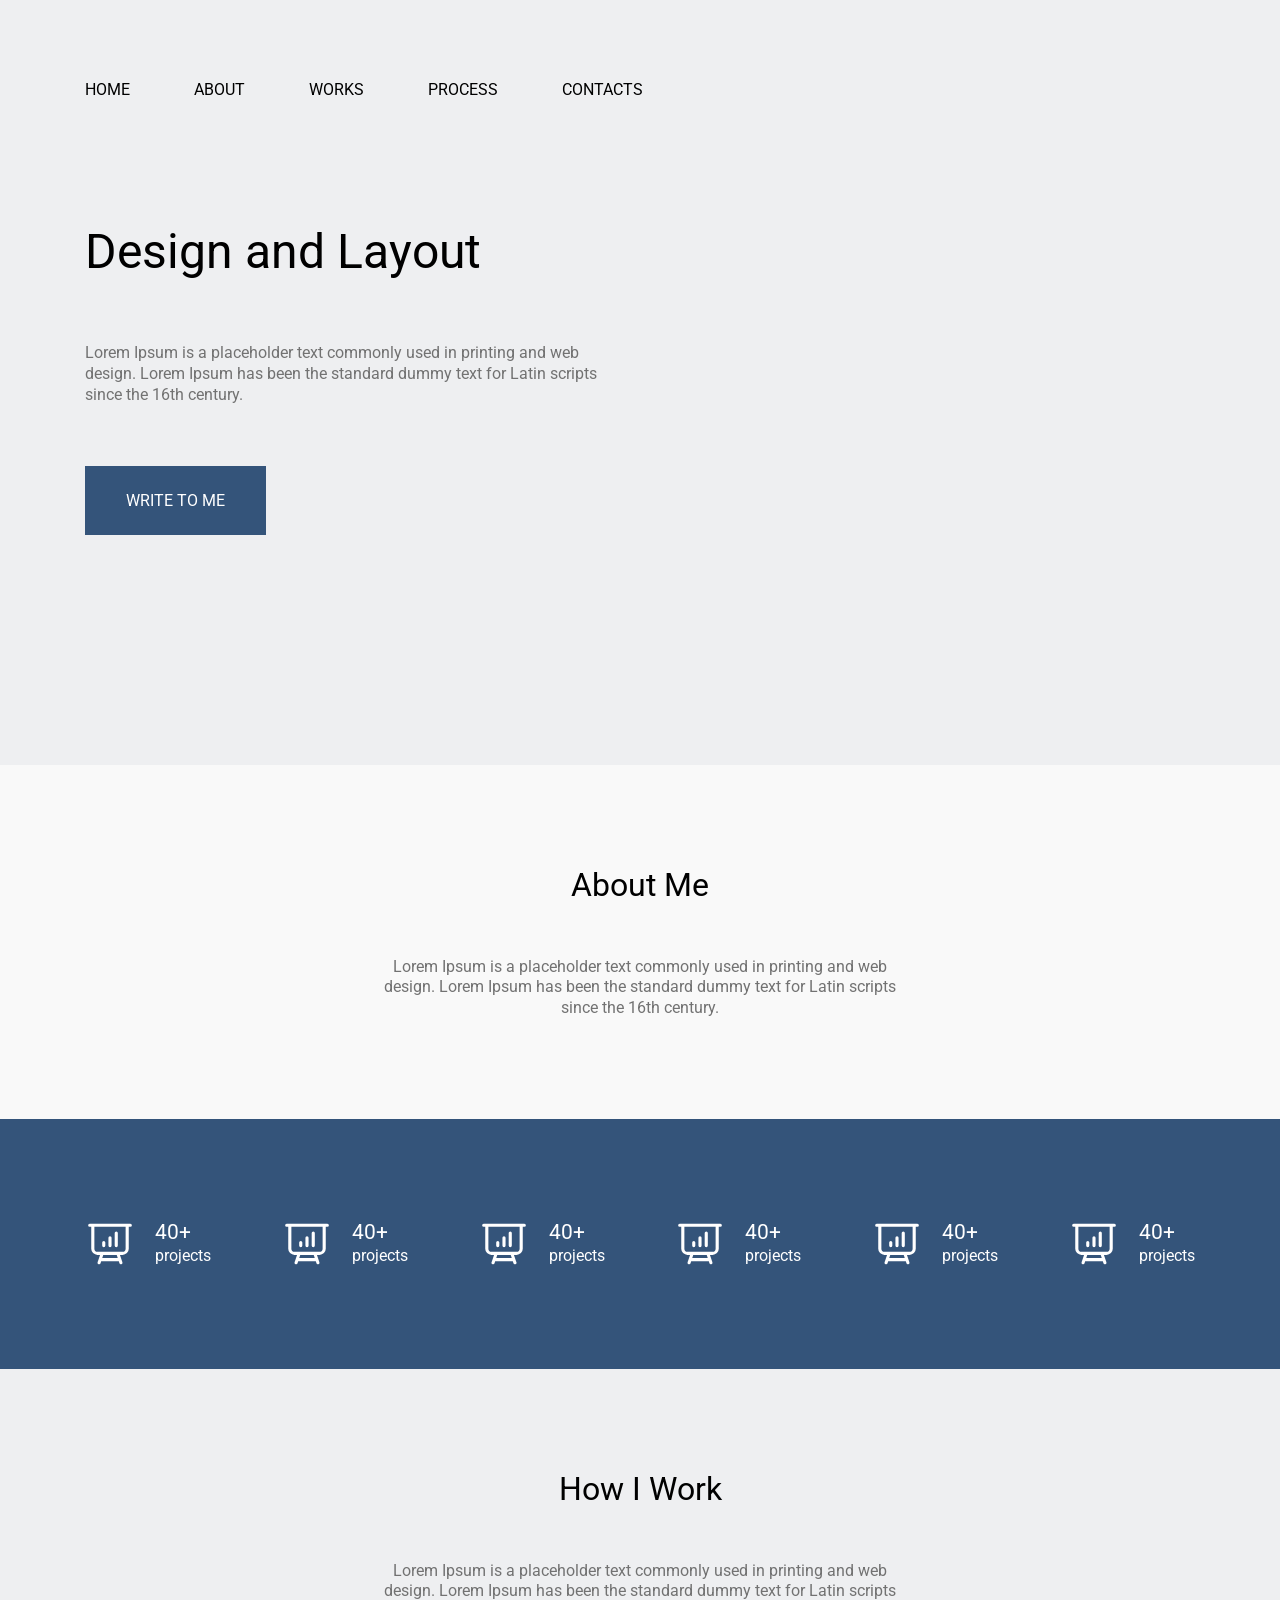
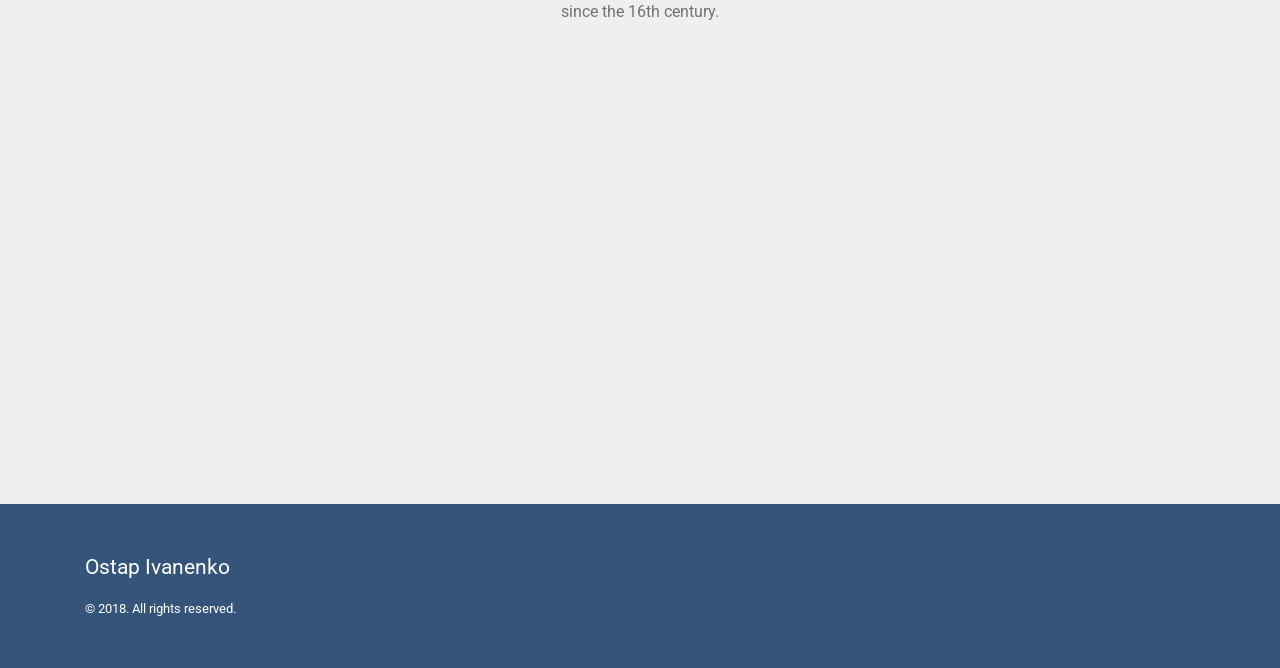
==== index.html @ cc0b8e0f "Rename main page to index.html for GitHub Pages" ====
<!DOCTYPE html>
<html>

<head>
    <link rel="preconnect" href="https://fonts.googleapis.com">
    <link rel="preconnect" href="https://fonts.gstatic.com" crossorigin>
    <link href="https://fonts.googleapis.com/css2?family=Roboto:ital,wght@0,100..900;1,100..900&display=swap"
        rel="stylesheet">
    <link rel="stylesheet" href="./css/reset.css" type="text/css">
    <link rel="stylesheet" href="./css/styles.css" type="text/css">
</head>

<body>
    <section class="hero">
        <div class="container hero__container ">
            <nav>
                <ul>
                    <li>
                        <a href="#">Home</a>
                    </li>
                    <li>
                        <a href="#">About</a>
                    </li>
                    <li>
                        <a href="#">Works</a>
                    </li>
                    <li>
                        <a href="#">Process</a>
                    </li>
                    <li>
                        <a href="#">Contacts</a>
                    </li>
                </ul>
            </nav>
            <div class="hero__wrapper">
                <div class="hero__content">
                    <h1>
                        Design and Layout
                    </h1>
                    <p>
                        Lorem Ipsum is a placeholder text commonly used in printing and web design. Lorem Ipsum has
                        been
                        the
                        standard dummy text for Latin scripts since the 16th century.
                    </p>
                </div>
                <button class="primary">WRITE TO ME</button>
            </div>
        </div>
    </section>
    <main>
        <section class="about">
            <div class="container">
                <div class="about__container">
                    <h2>
                        About Me
                    </h2>
                    <p>
                        Lorem Ipsum is a placeholder text commonly used in printing and web design. Lorem Ipsum has been
                        the
                        standard dummy text for Latin scripts since the 16th century.
                    </p>
                </div>
            </div>
        </section>
        <section class="advantages">
            <div class="container">
                <ul class="advantages__list">
                    <li class="advantages__item">
                        <img src="./images/icon.svg" class="advantages__icon">
                        <div>
                            <h3>40+</h3>
                            <p>projects</p>
                        </div>
                    </li>
                    <li class="advantages__item">
                        <img src="./images/icon.svg" class="advantages__icon">
                        <div>
                            <h3>40+</h3>
                            <p>projects</p>
                        </div>
                    </li>
                    <li class="advantages__item">
                        <img src="./images/icon.svg" class="advantages__icon">
                        <div>
                            <h3>40+</h3>
                            <p>projects</p>
                        </div>
                    </li>
                    <li class="advantages__item">
                        <img src="./images/icon.svg" class="advantages__icon">
                        <div>
                            <h3>40+</h3>
                            <p>projects</p>
                        </div>
                    </li>
                    <li class="advantages__item">
                        <img src="./images/icon.svg" class="advantages__icon">
                        <div>
                            <h3>40+</h3>
                            <p>projects</p>
                        </div>
                    </li>
                    <li class="advantages__item">
                        <img src="./images/icon.svg" class="advantages__icon">
                        <div>
                            <h3>40+</h3>
                            <p>projects</p>
                        </div>
                    </li>

                </ul>
            </div>
        </section>
        <section class="works">
            <div class="container">
                <div class="works__container">
                    <h2>
                        How I Work
                    </h2>
                    <p>
                        Lorem Ipsum is a placeholder text commonly used in printing and web design. Lorem Ipsum has been
                        the standard dummy text for Latin scripts since the 16th century.
                    </p>
                    <div class="works__video">
                        <iframe width="560" height="315"
                            src="https://www.youtube.com/embed/DGhq6WPFhGk?si=hd3m2FTomR5HkqkQ"
                            title="YouTube video player" frameborder="0"
                            allow="accelerometer; autoplay; clipboard-write; encrypted-media; gyroscope; picture-in-picture; web-share"
                            referrerpolicy="strict-origin-when-cross-origin" allowfullscreen></iframe>
                    </div>

                </div>
            </div>
        </section>
    </main>
    <footer class="footer">
        <div class="container">
            <h3 class="footer__auhtor">
                Ostap Ivanenko
            </h3>
            <p class="footer__copy">
                © 2018. All rights reserved.
            </p>
        </div>
    </footer>
</body>

</html>
---- css/styles.css ----
*,
*::before,
*::after {
    box-sizing: border-box;
}

:root {
    --primary-color: #34547A;
    --white-color: #FFFFFF;
    --black-color: #000000;
    --grey-color: #727272;
    --light-grey-color: #EEEFF1;

    --basic-font-size: 16px;
    --basic-font-family: "Roboto", sans-serif;
    --basic-font-weight: 500px;
    --basic-max-width: 540px;
}

body {
    font-size: var(--basic-font-size);
    line-height: 1.3;
    color: var(--black-color);
    font-family: var(--basic-font-family);

}

.container {
    max-width: 1110px;
    width: 100%;
    margin: 0 auto;
}

h1 {
    font-size: 48px;
    font-weight: var(--basic-font-weight);
}

h2 {
    font-size: 32px;
    font-weight: var(--basic-font-weight);
}

h3 {
    font-size: 21px;
    font-weight: var(--basic-font-weight);
}

h1+p {
    color: var(--grey-color);
    margin-top: 60px;
    max-width: var(--basic-max-width);
}

h2+p {
    color: var(--grey-color);
    margin-top: 50px;
    max-width: var(--basic-max-width);
}

button {
    padding: 24px 40px;
    font-size: 16px;
    background-color: transparent;
    border: 1px solid transparent;
    cursor: pointer;
    text-transform: uppercase;
    font-family: var(--basic-font-family);

}

button.primary {
    background-color: var(--primary-color);
    color: var(--white-color);
    padding: 24px 40px;

}

button.primary:active {
    background-color: #51739d;
}

section {
    padding: 100px 0;
}

/*HERO*/

.hero {
    padding: 80px 0 140px;
    background-color: var(--light-grey-color);
    height: 85vh;
}

.hero__container {
    display: flex;
    flex-direction: column;
    gap: 60px;
    height: 100%;
}

nav {
    margin-bottom: 60px;
}

nav ul {
    list-style: none;
    display: flex;
    align-items: center;
    gap: 64px;
    padding: 0;
    margin: 0;
}

nav a {
    color: var(--black-color);
    text-decoration: none;
    text-transform: uppercase;
}

.hero__content {
    margin-bottom: 60px;
}

/*ABOUT*/
.about {
    background-color: #f9f9f9;

}

.about__container {
    display: flex;
    flex-direction: column;
    align-items: center;
    text-align: center;
}

/*ADVANTAGES*/
.advantages {
    background-color: var(--primary-color);
}

.advantages__icon {
    width: 50px;
    height: 50px;
}

.advantages__list {
    display: flex;
    align-items: flex-start;
    justify-content: space-between;
}

.advantages__item {
    display: flex;
    gap: 20px;
    color: var(--white-color);
}

/*WORKS*/
.works {
    background-color: var(--light-grey-color);
}

.works__container {
    display: flex;
    flex-direction: column;
    align-items: center;
    text-align: center;
}

.works__video {
    margin-top: 60px;
}

/*FOOTER*/
.footer {
    background-color: var(--primary-color);
    padding: 50px 0;
    color: var(--white-color);
}

.footer__copy {
    font-size: 13px;
}

.footer__auhtor {
    margin-bottom: 20px;
}
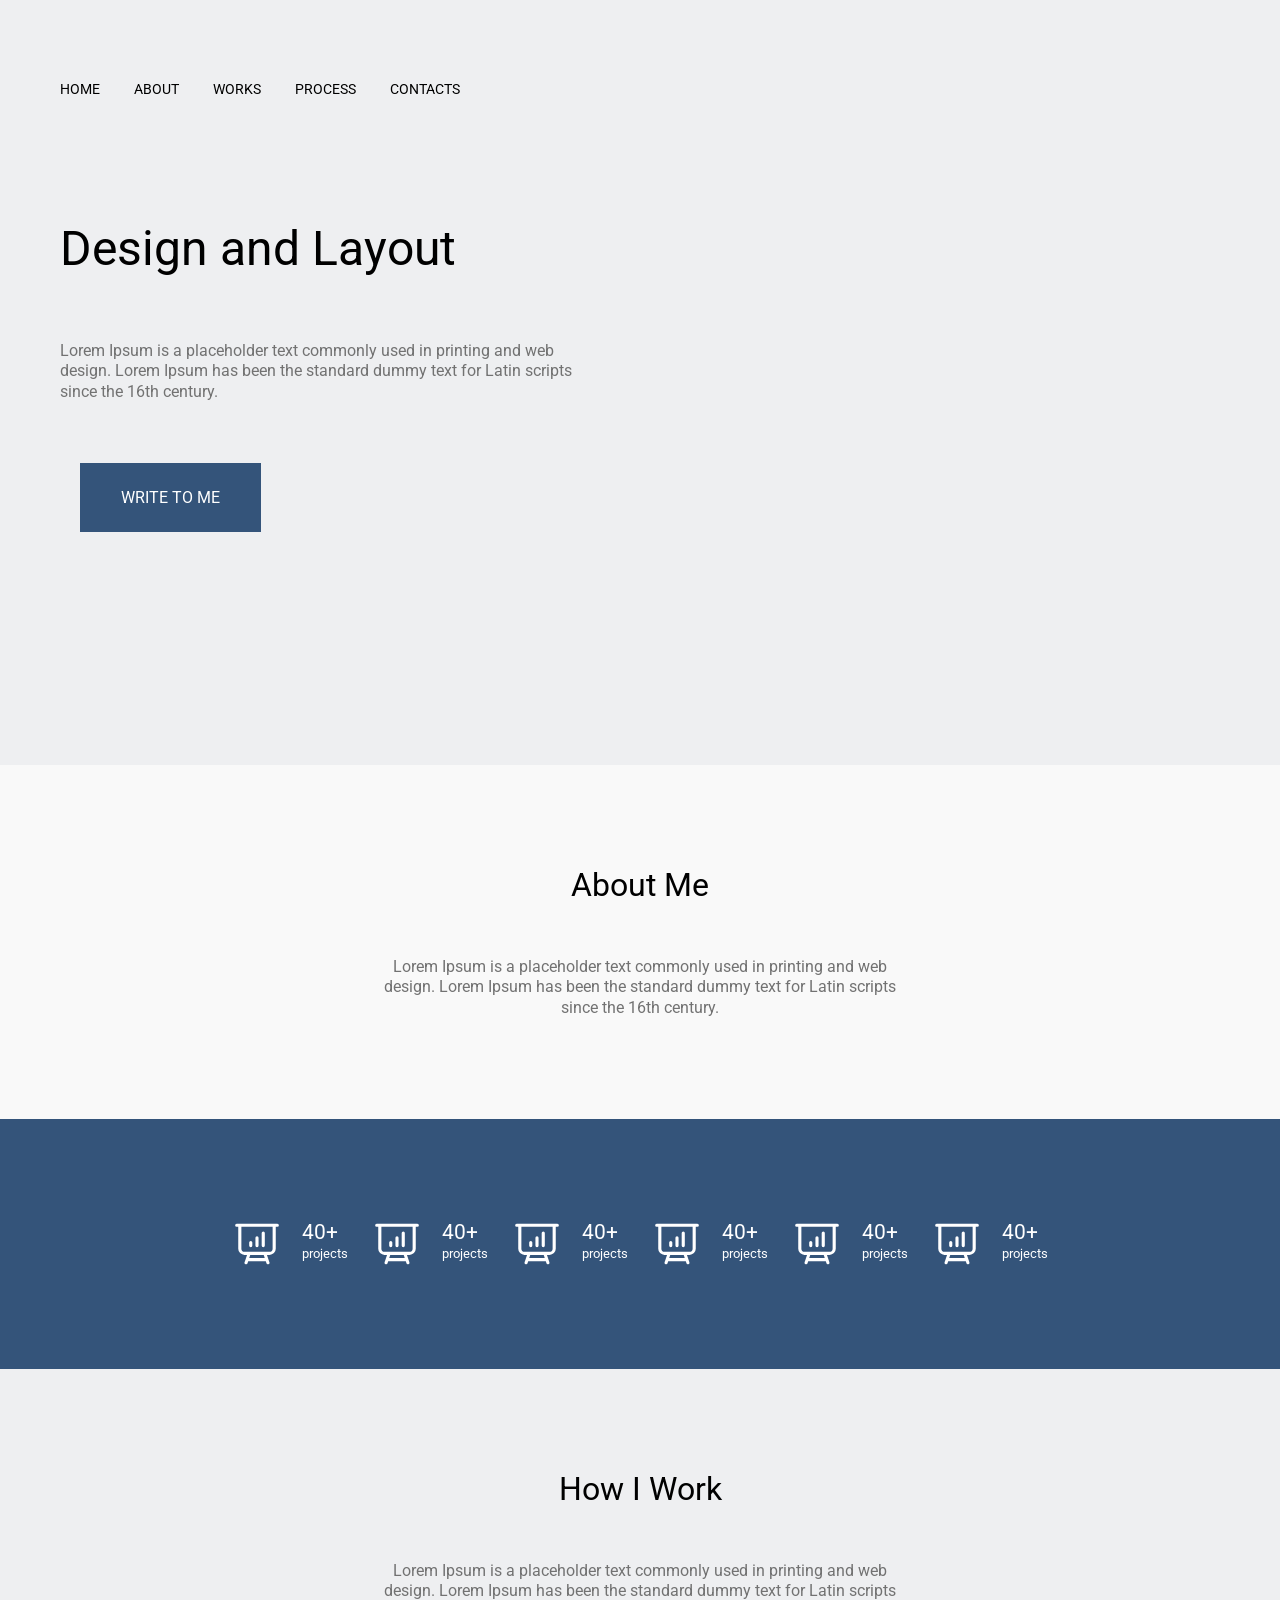
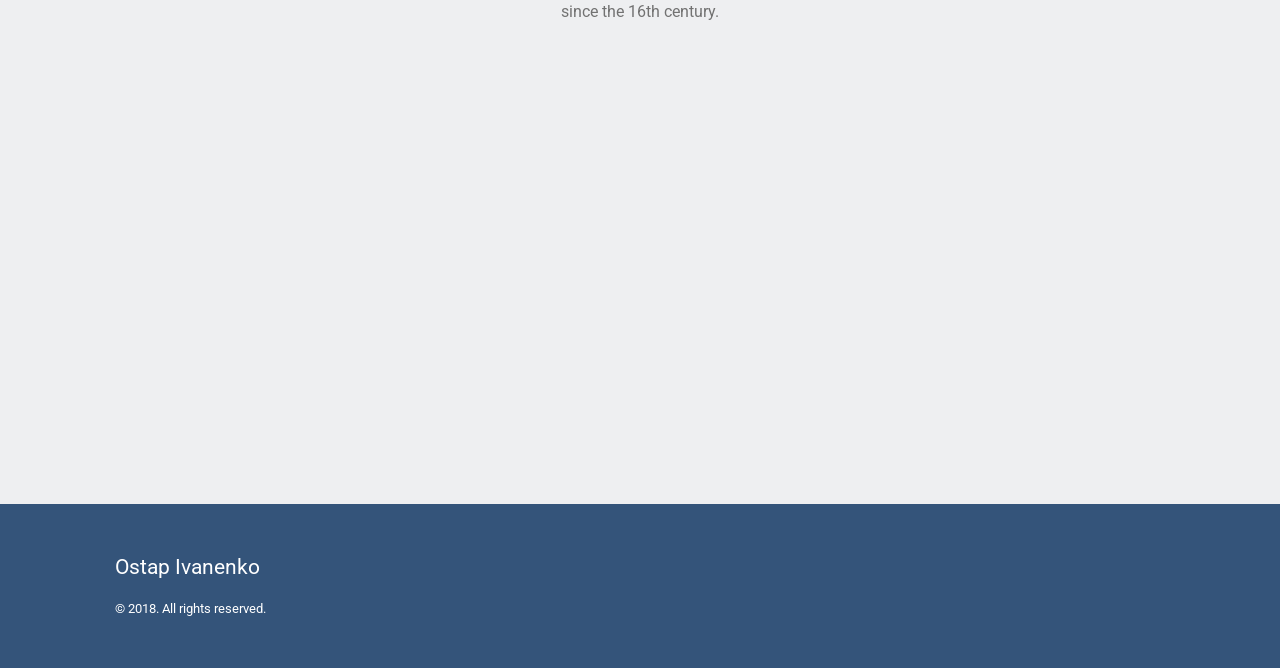
==== commit 9ac78afb: "HW_10" ====
--- a/index.html
+++ b/index.html
@@ -8,6 +8,7 @@
         rel="stylesheet">
     <link rel="stylesheet" href="./css/reset.css" type="text/css">
     <link rel="stylesheet" href="./css/styles.css" type="text/css">
+    <meta name="viewport" content="width=device-width, initial-scale=1.0">
 </head>
 
 <body>
--- a/css/styles.css
+++ b/css/styles.css
@@ -29,6 +29,9 @@
     max-width: 1110px;
     width: 100%;
     margin: 0 auto;
+    padding: 0 20px;
+    overflow-x: hidden;
+    box-sizing: border-box;
 }
 
 h1 {
@@ -36,14 +39,62 @@
     font-weight: var(--basic-font-weight);
 }
 
+@media (max-width: 1024px) {
+    h1 {
+        font-size: 36px;
+    }
+}
+
+@media (max-width: 768px) {
+    h1 {
+        font-size: 28px;
+    }
+}
+
+@media (max-width: 480px) {
+    h1 {
+        font-size: 24px;
+    }
+}
+
 h2 {
     font-size: 32px;
     font-weight: var(--basic-font-weight);
 }
 
+@media (max-width: 1024px) {
+    h2 {
+        font-size: 28px;
+    }
+}
+
+@media (max-width: 768px) {
+    h2 {
+        font-size: 22px;
+    }
+}
+
+@media (max-width: 480px) {
+    h2 {
+        font-size: 20px;
+    }
+}
+
 h3 {
     font-size: 21px;
     font-weight: var(--basic-font-weight);
+}
+
+@media (max-width: 1024px) {
+    h3 {
+        font-size: 18px;
+    }
+}
+
+@media (max-width: 768px) {
+    h3 {
+        font-size: 16px;
+    }
 }
 
 h1+p {
@@ -66,7 +117,29 @@
     cursor: pointer;
     text-transform: uppercase;
     font-family: var(--basic-font-family);
-
+    margin-left: 20px;
+
+}
+
+@media (max-width: 1024px) {
+    button {
+        padding: 20px 36px;
+        font-size: 15px;
+    }
+}
+
+@media (max-width: 768px) {
+    button {
+        padding: 18px 32px;
+        font-size: 14px;
+    }
+}
+
+@media (max-width: 480px) {
+    button {
+        padding: 16px 28px;
+        font-size: 13px;
+    }
 }
 
 button.primary {
@@ -80,6 +153,7 @@
     background-color: #51739d;
 }
 
+
 section {
     padding: 100px 0;
 }
@@ -90,6 +164,21 @@
     padding: 80px 0 140px;
     background-color: var(--light-grey-color);
     height: 85vh;
+    padding-left: 20px;
+
+}
+
+@media (max-width: 1024px) {
+    .hero {
+        padding: 60px 0 100px;
+        height: auto;
+    }
+}
+
+@media (max-width: 480px) {
+    .hero {
+        padding: 40px 0;
+    }
 }
 
 .hero__container {
@@ -97,6 +186,15 @@
     flex-direction: column;
     gap: 60px;
     height: 100%;
+    margin-left: 20px;
+    max-width: 100%;
+    box-sizing: border-box;
+}
+
+@media (max-width: 768px) {
+    .hero__container {
+        gap: 30px;
+    }
 }
 
 nav {
@@ -107,9 +205,32 @@
     list-style: none;
     display: flex;
     align-items: center;
-    gap: 64px;
+    gap: 34px;
     padding: 0;
     margin: 0;
+    font-size: 14px;
+}
+
+
+@media (max-width: 1024px) {
+    nav ul {
+        gap: 24px;
+        font-size: 13px;
+    }
+}
+
+@media (max-width: 768px) {
+    nav ul {
+        gap: 20px;
+        font-size: 12px;
+    }
+}
+
+@media (max-width: 480px) {
+    nav ul {
+        gap: 16px;
+        font-size: 11px;
+    }
 }
 
 nav a {
@@ -133,6 +254,8 @@
     flex-direction: column;
     align-items: center;
     text-align: center;
+    padding: 0 20px;
+    box-sizing: border-box;
 }
 
 /*ADVANTAGES*/
@@ -147,8 +270,26 @@
 
 .advantages__list {
     display: flex;
-    align-items: flex-start;
-    justify-content: space-between;
+    align-items: center;
+    justify-content: center;
+    flex-wrap: wrap;
+    gap: 24px;
+    font-size: 13px;
+    white-space: normal;
+}
+
+@media (max-width: 768px) {
+    .advantages__list {
+        gap: 20px;
+        font-size: 12px;
+    }
+}
+
+@media (max-width: 480px) {
+    .advantages__list {
+        gap: 16px;
+        font-size: 11px;
+    }
 }
 
 .advantages__item {
@@ -167,10 +308,19 @@
     flex-direction: column;
     align-items: center;
     text-align: center;
+    padding: 0 20px;
+    box-sizing: border-box;
 }
 
 .works__video {
     margin-top: 60px;
+}
+
+@media (max-width: 480px) {
+    .works__video iframe {
+        width: 100%;
+        height: auto;
+    }
 }
 
 /*FOOTER*/
@@ -178,6 +328,9 @@
     background-color: var(--primary-color);
     padding: 50px 0;
     color: var(--white-color);
+    padding-left: 20px;
+    text-align: left;
+    box-sizing: border-box;
 }
 
 .footer__copy {
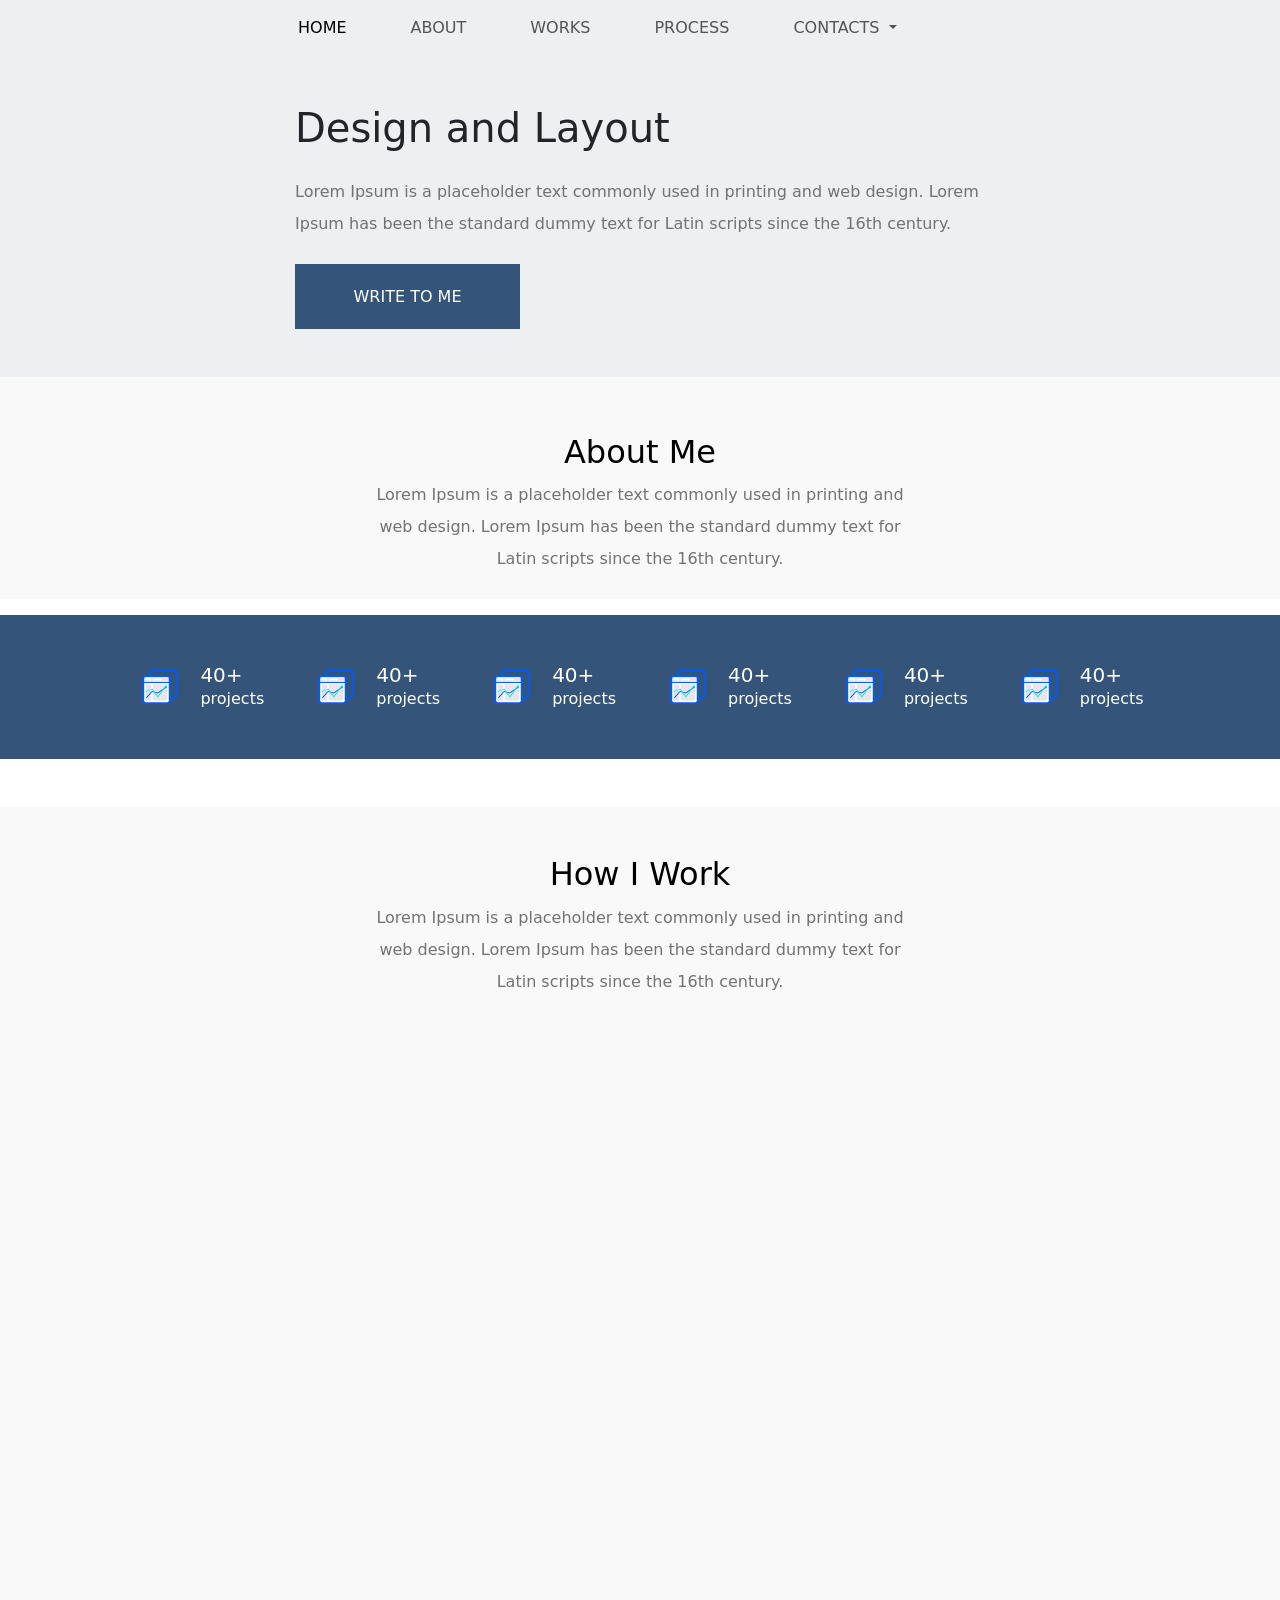
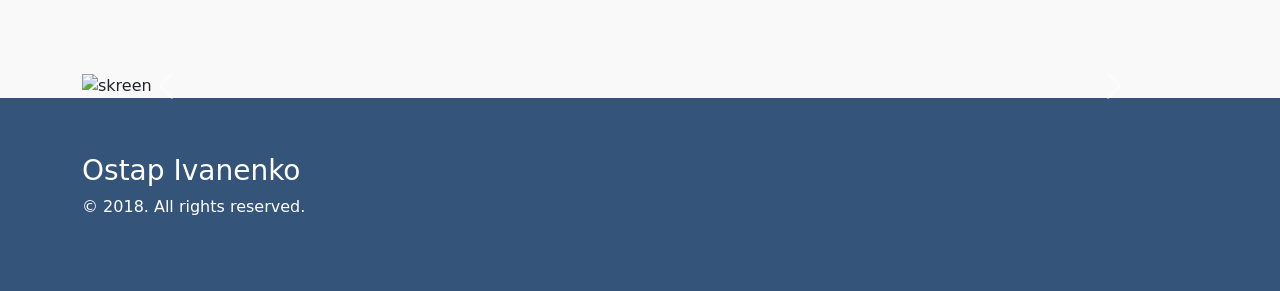
==== commit e8d04634: "Initial commit" ====
--- a/index.html
+++ b/index.html
@@ -1,150 +1,214 @@
-<!DOCTYPE html>
-<html>
+<!doctype html>
+<html lang="en">
 
 <head>
-    <link rel="preconnect" href="https://fonts.googleapis.com">
-    <link rel="preconnect" href="https://fonts.gstatic.com" crossorigin>
-    <link href="https://fonts.googleapis.com/css2?family=Roboto:ital,wght@0,100..900;1,100..900&display=swap"
-        rel="stylesheet">
-    <link rel="stylesheet" href="./css/reset.css" type="text/css">
-    <link rel="stylesheet" href="./css/styles.css" type="text/css">
-    <meta name="viewport" content="width=device-width, initial-scale=1.0">
+    <meta charset="utf-8">
+    <meta name="viewport" content="width=device-width, initial-scale=1">
+    <title>Simple Site</title>
+    <link href="https://cdn.jsdelivr.net/npm/bootstrap@5.3.7/dist/css/bootstrap.min.css" rel="stylesheet"
+        integrity="sha384-LN+7fdVzj6u52u30Kp6M/trliBMCMKTyK833zpbD+pXdCLuTusPj697FH4R/5mcr" crossorigin="anonymous">
+    <style>
+        bode {
+            font-family: 'Montserrat', sans-serif;
+        }
+    </style>
 </head>
 
 <body>
-    <section class="hero">
-        <div class="container hero__container ">
-            <nav>
-                <ul>
-                    <li>
-                        <a href="#">Home</a>
-                    </li>
-                    <li>
-                        <a href="#">About</a>
-                    </li>
-                    <li>
-                        <a href="#">Works</a>
-                    </li>
-                    <li>
-                        <a href="#">Process</a>
-                    </li>
-                    <li>
-                        <a href="#">Contacts</a>
-                    </li>
-                </ul>
-            </nav>
-            <div class="hero__wrapper">
-                <div class="hero__content">
-                    <h1>
-                        Design and Layout
-                    </h1>
-                    <p>
-                        Lorem Ipsum is a placeholder text commonly used in printing and web design. Lorem Ipsum has
-                        been
-                        the
-                        standard dummy text for Latin scripts since the 16th century.
-                    </p>
-                </div>
-                <button class="primary">WRITE TO ME</button>
+    <header>
+        <nav class="navbar navbar-expand-lg" style="background-color: #eeeff1;" data-bs-theme="light">
+            <div class="container">
+                <div class="mx-auto" style="max-width: 700px; width: 100%;">
+                    <button class="navbar-toggler" type="button" data-bs-toggle="collapse"
+                        data-bs-target="#navbarSupportedContent" aria-controls="navbarSupportedContent"
+                        aria-expanded="false" aria-label="Toggle navigation">
+                        <span class="navbar-toggler-icon"></span>
+                    </button>
+                    <div class="collapse navbar-collapse" id="navbarSupportedContent">
+                        <ul class="navbar-nav gap-5 me-auto mb-2 mb-lg-0">
+                            <li class="nav-item">
+                                <a class="nav-link active" aria-current="page" href="#">HOME</a>
+                            </li>
+                            <li class="nav-item">
+                                <a class="nav-link" href="#">ABOUT</a>
+                            </li>
+                            <li class="nav-item">
+                                <a class="nav-link" href="#">WORKS</a>
+                            </li>
+                            <li class="nav-item">
+                                <a class="nav-link" href="#">PROCESS</a>
+                            </li>
+                            <li class="nav-item dropdown">
+                                <a class="nav-link dropdown-toggle" href="#" role="button" data-bs-toggle="dropdown">
+                                    CONTACTS
+                                </a>
+                                <ul class="dropdown-menu">
+                                    <li><a class="dropdown-item" href="#">Phone</a></li>
+                                    <li><a class="dropdown-item" href="#">Email</a></li>
+                                    <li>
+                                        <hr class="dropdown-divider">
+                                    </li>
+                                    <li><a class="dropdown-item" href="#">Address</a></li>
+                                </ul>
+                            </li>
+                        </ul>
+
+                    </div>
+                </div>
+            </div>
+        </nav>
+    </header>
+    <section class="py-5" style="background-color: #eeeff1;">
+        <div class="container">
+            <div class="mx-auto" style="max-width: 690px;">
+
+                <h1 class="fw-medium mb-4 text-start">
+                    Design and Layout
+                </h1>
+                <p class="mb-4 lh-lg text-start" style="color: #727272;">
+                    Lorem Ipsum is a placeholder text commonly used in printing and web design. Lorem Ipsum has been
+                    the standard dummy text for Latin scripts since the 16th century.
+                </p>
+                <button type="button" class="btn text-white fw-medium rounded-0"
+                    style="background-color: #34547A; width: 225px;height: 65px; font-size: 16px; border: none;">WRITE
+                    TO ME</button>
+
             </div>
         </div>
     </section>
     <main>
-        <section class="about">
-            <div class="container">
-                <div class="about__container">
+        <section style="background-color: #f9f9f9;" class="pt-5">
+            <div class="container">
+                <figure class="text-center text-black p-2 h-100 d-block mx-auto" style="width: 580px; height: 147px; ">
                     <h2>
                         About Me
                     </h2>
-                    <p>
-                        Lorem Ipsum is a placeholder text commonly used in printing and web design. Lorem Ipsum has been
-                        the
-                        standard dummy text for Latin scripts since the 16th century.
-                    </p>
-                </div>
+                    <blockquote class="blockquote">
+                        <p class="fs-6 text-center lh-lg" style="color: #727272;">
+                            Lorem Ipsum is a placeholder text commonly used in printing
+                            and
+                            web
+                            design.
+                            Lorem
+                            Ipsum has been the
+                            standard dummy text for Latin scripts since the 16th century.</p>
+                    </blockquote>
+                </figure>
             </div>
         </section>
-        <section class="advantages">
-            <div class="container">
-                <ul class="advantages__list">
-                    <li class="advantages__item">
-                        <img src="./images/icon.svg" class="advantages__icon">
-                        <div>
-                            <h3>40+</h3>
-                            <p>projects</p>
-                        </div>
-                    </li>
-                    <li class="advantages__item">
-                        <img src="./images/icon.svg" class="advantages__icon">
-                        <div>
-                            <h3>40+</h3>
-                            <p>projects</p>
-                        </div>
-                    </li>
-                    <li class="advantages__item">
-                        <img src="./images/icon.svg" class="advantages__icon">
-                        <div>
-                            <h3>40+</h3>
-                            <p>projects</p>
-                        </div>
-                    </li>
-                    <li class="advantages__item">
-                        <img src="./images/icon.svg" class="advantages__icon">
-                        <div>
-                            <h3>40+</h3>
-                            <p>projects</p>
-                        </div>
-                    </li>
-                    <li class="advantages__item">
-                        <img src="./images/icon.svg" class="advantages__icon">
-                        <div>
-                            <h3>40+</h3>
-                            <p>projects</p>
-                        </div>
-                    </li>
-                    <li class="advantages__item">
-                        <img src="./images/icon.svg" class="advantages__icon">
-                        <div>
-                            <h3>40+</h3>
-                            <p>projects</p>
-                        </div>
-                    </li>
-
-                </ul>
+        <section class="py-5 text-white" style="background-color: #34547A;">
+            <div class="container">
+                <div class="mx-auto" style="max-width: 1140px;">
+                    <ul class="list-unstyled d-flex flex-wrap justify-content-center align-items-center gap-5 m-0 p-0">
+                        <li class="d-flex align-items-center gap-3">
+                            <img src="./page-analysis.svg" alt="advantages__icon" style="height: 48px;">
+                            <div>
+                                <h3 class="h5 m-0">40+</h3>
+                                <p class="m-0">projects</p>
+                            </div>
+                        </li>
+                        <li class="d-flex align-items-center gap-3">
+                            <img src="./page-analysis.svg" alt="advantages__icon" style="height: 48px;">
+                            <div>
+                                <h3 class="h5 m-0">40+</h3>
+                                <p class="m-0">projects</p>
+                            </div>
+                        </li>
+                        <li class="d-flex align-items-center gap-3">
+                            <img src="./page-analysis.svg" alt="advantages__icon" style="height: 48px;">
+                            <div>
+                                <h3 class="h5 m-0">40+</h3>
+                                <p class="m-0">projects</p>
+                            </div>
+                        </li>
+                        <li class="d-flex align-items-center gap-3">
+                            <img src="./page-analysis.svg" alt="advantages__icon" style="height: 48px;">
+                            <div>
+                                <h3 class="h5 m-0">40+</h3>
+                                <p class="m-0">projects</p>
+                            </div>
+                        </li>
+                        <li class="d-flex align-items-center gap-3">
+                            <img src="./page-analysis.svg" alt="advantages__icon" style="height: 48px;">
+                            <div>
+                                <h3 class="h5 m-0">40+</h3>
+                                <p class="m-0">projects</p>
+                            </div>
+                        </li>
+                        <li class="d-flex align-items-center gap-3">
+                            <img src="./page-analysis.svg" alt="advantages__icon" style="height: 48px;">
+                            <div>
+                                <h3 class="h5 m-0">40+</h3>
+                                <p class="m-0">projects</p>
+                            </div>
+                        </li>
+                    </ul>
+                </div>
             </div>
         </section>
-        <section class="works">
-            <div class="container">
-                <div class="works__container">
-                    <h2>
-                        How I Work
-                    </h2>
-                    <p>
+        <section style="background-color: #f9f9f9;">
+            <div class="container">
+                <div class="text-center text-black p-2 h-100 d-block mx-auto mt-5 pt-5"
+                    style="width: 580px; height: 147px; ">
+                    <h2>How I Work</h2>
+                    <p class="fs-6 text-center lh-lg" style="color: #727272;">
                         Lorem Ipsum is a placeholder text commonly used in printing and web design. Lorem Ipsum has been
                         the standard dummy text for Latin scripts since the 16th century.
                     </p>
-                    <div class="works__video">
-                        <iframe width="560" height="315"
-                            src="https://www.youtube.com/embed/DGhq6WPFhGk?si=hd3m2FTomR5HkqkQ"
-                            title="YouTube video player" frameborder="0"
-                            allow="accelerometer; autoplay; clipboard-write; encrypted-media; gyroscope; picture-in-picture; web-share"
-                            referrerpolicy="strict-origin-when-cross-origin" allowfullscreen></iframe>
+                </div>
+                <div class="mt-4">
+                    <div class="ratio ratio-16x9">
+                        <iframe src="https://www.youtube.com/embed/DGhq6WPFhGk?si=hd3m2FTomR5HkqkQ"
+                            title="YouTube video" allowfullscreen></iframe>
                     </div>
-
+                    <div id="carouselExample" class="carousel slide mt-4 mt-md-0">
+                        <div class="carousel-inner">
+                            <div class="carousel-item active">
+                                <img src="https://images.pexels.com/photos/270408/pexels-photo-270408.jpeg?_gl=1*1coxsaj*_ga*NTQ3MzAyNDQwLjE3NDkyMjEwNTQ.*_ga_8JE65Q40S6*czE3NTMzNTUzODUkbzEwJGcxJHQxNzUzMzU1NTczJGoxOSRsMCRoMA.."
+                                    class="d-block w-100" alt="skreen">
+                            </div>
+                            <div class="carousel-item">
+                                <img src="https://images.pexels.com/photos/3183150/pexels-photo-3183150.jpeg?_gl=1*1e6npr3*_ga*NTQ3MzAyNDQwLjE3NDkyMjEwNTQ.*_ga_8JE65Q40S6*czE3NTMzNTUzODUkbzEwJGcxJHQxNzUzMzU1NTY3JGoyNSRsMCRoMA.."
+                                    class="d-block w-100" alt="meeting">
+                            </div>
+                            <div class="carousel-item">
+                                <img src="https://images.pexels.com/photos/3183153/pexels-photo-3183153.jpeg?_gl=1*18spp4g*_ga*NTQ3MzAyNDQwLjE3NDkyMjEwNTQ.*_ga_8JE65Q40S6*czE3NTMzNTUzODUkbzEwJGcxJHQxNzUzMzU1NTU5JGozMyRsMCRoMA.."
+                                    class="d-block w-100" alt="workplan">
+                            </div>
+                        </div>
+                        <button class="carousel-control-prev" type="button" data-bs-target="#carouselExample"
+                            data-bs-slide="prev">
+                            <span class="carousel-control-prev-icon" aria-hidden="true"></span>
+                            <span class="visually-hidden">Previous</span>
+                        </button>
+                        <button class="carousel-control-next" type="button" data-bs-target="#carouselExample"
+                            data-bs-slide="next">
+                            <span class="carousel-control-next-icon" aria-hidden="true"></span>
+                            <span class="visually-hidden">Next</span>
+                        </button>
+                    </div>
                 </div>
             </div>
         </section>
     </main>
-    <footer class="footer">
-        <div class="container">
-            <h3 class="footer__auhtor">
-                Ostap Ivanenko
-            </h3>
-            <p class="footer__copy">
-                © 2018. All rights reserved.
-            </p>
+    <footer class="py-5 text-white" style="background-color: #34547A;">
+
+        <div class="d-flex p-2">
+            <div class="container">
+                <h3>
+                    Ostap Ivanenko
+                </h3>
+                <p>
+                    © 2018. All rights reserved.
+                </p>
+            </div>
         </div>
+
     </footer>
+
+    <script src="https://cdn.jsdelivr.net/npm/bootstrap@5.3.7/dist/js/bootstrap.bundle.min.js"
+        integrity="sha384-ndDqU0Gzau9qJ1lfW4pNLlhNTkCfHzAVBReH9diLvGRem5+R9g2FzA8ZGN954O5Q"
+        crossorigin="anonymous"></script>
 </body>
 
 </html>
